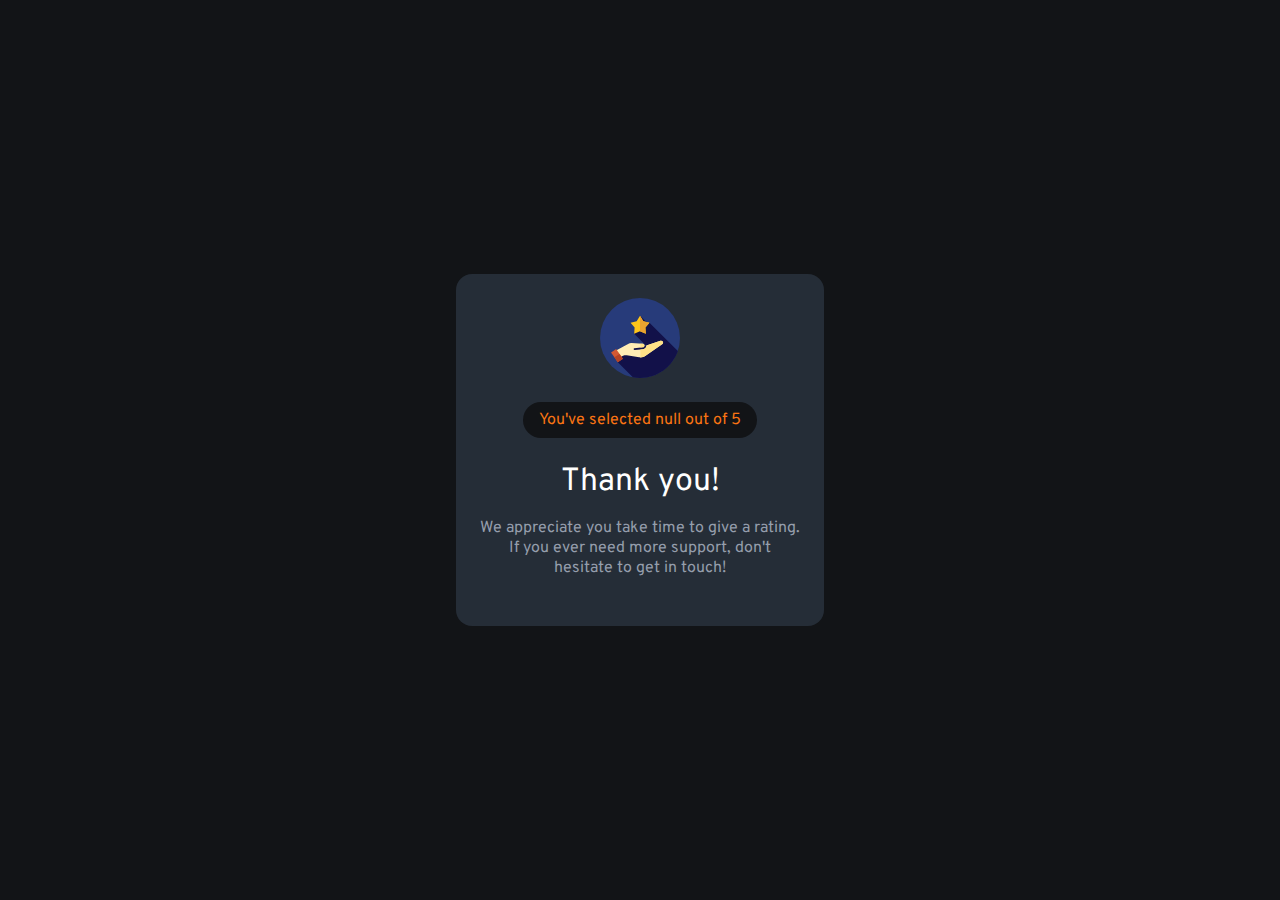
==== pages/submitted.html @ 0b96fcae "incomplete" ====
<!DOCTYPE html>
<html lang="en">
<head>
    <meta charset="UTF-8">
    <meta http-equiv="X-UA-Compatible" content="IE=edge">
    <meta name="viewport" content="width=device-width, initial-scale=1.0">
    <link rel="stylesheet" href="../style/style.css">
    <title>Document</title>
</head>
<body>
    <div class="container">
      
        <div id="rateApp" class="rate-app">
          
          <div class="top-image">
            <img src="../assets/svg/rating-rate-svgrepo-com.svg" alt="">
          </div>
          
          <div class="review">
            <span id="star"></span>
          </div>
          
          <div class="footer">
            <span>Thank you!</span>
            <p>We appreciate you take time to give a rating.
                If you ever need more support, don't hesitate to get in touch!
            </p>
          </div>
          
        
        </div>
       
      </div>
    <script src="../script.js"></script>
</body>
</html>
---- style/style.css ----
@import url("https://fonts.googleapis.com/css2?family=Overpass:wght@400;700&display=swap");
@import url(../style/submit.scss);
@import url(../style/submit.css);
body {
  display: flex;
  padding: 0;
  margin: 0;
  height: 100vh;
  width: 100vw;
  background-color: hsl(216deg, 12%, 8%);
  outline: none;
  box-sizing: border-box;
  text-decoration: none;
}

.container {
  padding: 1rem;
  width: 100%;
  display: flex;
  justify-content: center;
  align-items: center;
}

.rate-app {
  width: 20rem;
  height: 19rem;
  display: flex;
  flex-direction: column;
  gap: 1.5rem;
  padding: 1.5rem;
  background-color: hsl(213deg, 19%, 18%);
  border-radius: 1rem;
}

.header {
  display: flex;
}
.header button {
  display: flex;
  justify-content: center;
  align-items: center;
  width: 2.5rem;
  height: 2.5rem;
  background-color: hsl(216deg, 12%, 8%);
  border: none;
  cursor: pointer;
  font-size: 1rem;
  font-family: "Overpass", sans-serif;
  border-radius: 50%;
}

.intro {
  display: flex;
  flex-direction: column;
  gap: 0.9rem;
}
.intro .text-header {
  font-family: "Overpass", sans-serif;
  color: hsl(0deg, 0%, 100%);
  font-size: 2rem;
}
.intro span {
  font-size: 1rem;
  font-family: "Overpass", sans-serif;
  color: hsl(217deg, 12%, 63%);
}

.stars {
  width: 100%;
  display: flex;
  justify-content: space-between;
  font-family: "Overpass", sans-serif;
}
.stars button:hover {
  background-color: hsl(25deg, 97%, 53%);
  color: hsl(0deg, 0%, 100%);
}

.button {
  display: flex;
  justify-content: center;
  align-items: center;
  text-align: center;
  align-self: center;
  width: 2.5rem;
  height: 2.5rem;
  border: none;
  cursor: pointer;
  font-size: 1rem;
  font-family: "Overpass", sans-serif;
  border-radius: 50%;
}

.passive {
  background-color: hsl(216deg, 12%, 8%);
  color: hsl(217deg, 12%, 63%);
}

.active {
  background-color: hsl(216deg, 12%, 54%);
  color: hsl(0deg, 0%, 100%);
}

.rate {
  width: 100%;
  display: flex;
}
.rate button {
  width: 100%;
  align-self: center;
  font-size: 1rem;
  font-family: "Overpass", sans-serif;
  color: hsl(0deg, 0%, 100%);
  padding: 0.5rem 1rem;
  border: none;
  outline: none;
  background-color: hsl(25deg, 97%, 53%);
  border-radius: 1rem;
  letter-spacing: 2px;
  cursor: pointer;
}
.rate button:hover {
  background-color: hsl(0deg, 0%, 100%);
  color: hsl(25deg, 97%, 53%);
}

@media (max-width: 500px) {
  body {
    display: flex;
    padding: 0;
    margin: 0;
    height: 100vh;
    width: 100vw;
  }
  .container {
    display: flex;
    width: 100%;
    justify-content: center;
    align-items: center;
  }
  .rate-app {
    width: 17rem;
    height: 20rem;
  }
}/*# sourceMappingURL=style.css.map */
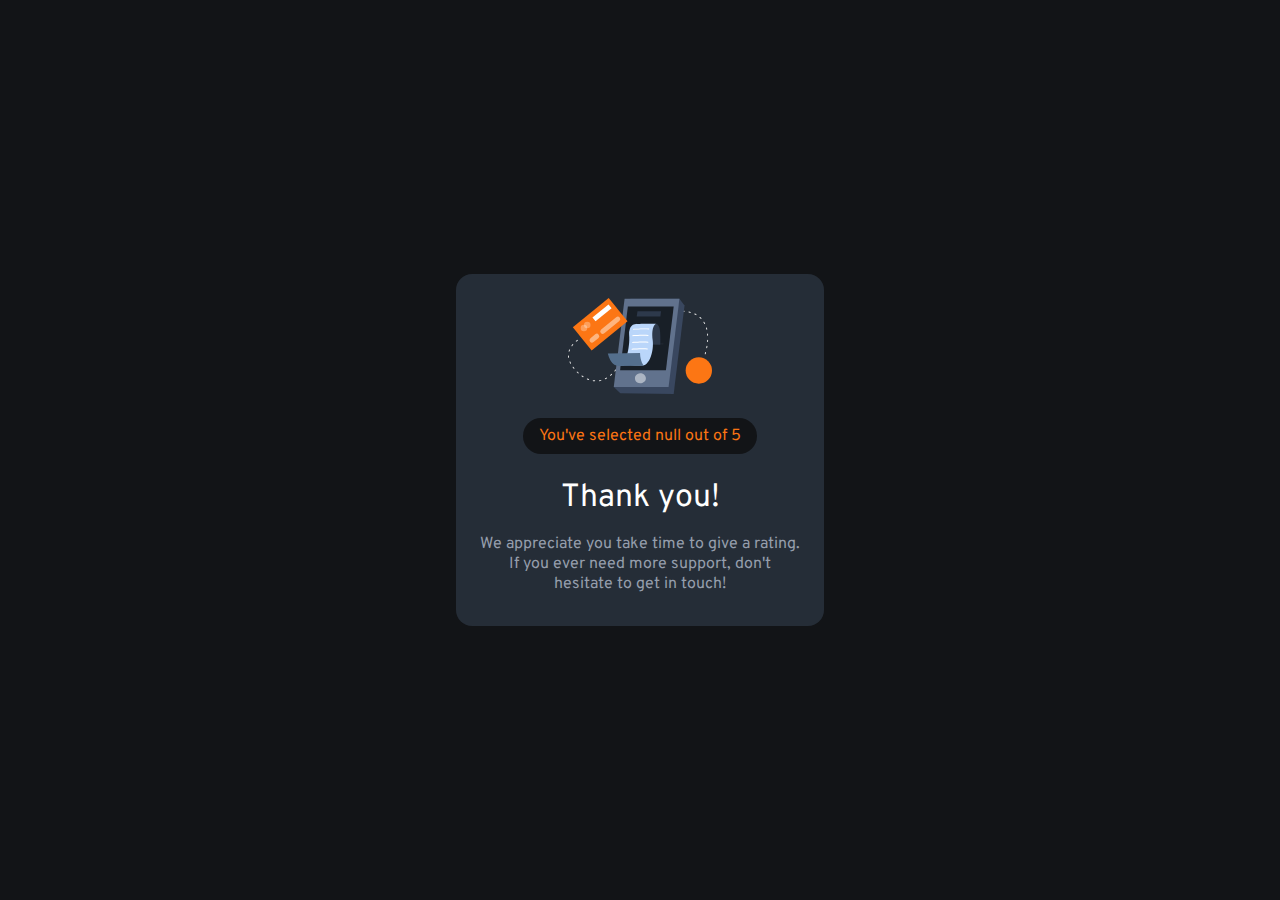
==== commit 0038e8f7: "completed" ====
--- a/pages/submitted.html
+++ b/pages/submitted.html
@@ -4,16 +4,17 @@
     <meta charset="UTF-8">
     <meta http-equiv="X-UA-Compatible" content="IE=edge">
     <meta name="viewport" content="width=device-width, initial-scale=1.0">
+    <link rel="shortcut icon" href="../assets/svg/icon-star.svg" type="image/x-icon">
     <link rel="stylesheet" href="../style/style.css">
-    <title>Document</title>
+    <title>Thank You</title>
 </head>
 <body>
     <div class="container">
       
-        <div id="rateApp" class="rate-app">
+        <div class="rate-app">
           
           <div class="top-image">
-            <img src="../assets/svg/rating-rate-svgrepo-com.svg" alt="">
+            <img src="../assets/svg/illustration-thank-you.svg" alt="">
           </div>
           
           <div class="review">
--- a/style/style.css
+++ b/style/style.css
@@ -1,5 +1,4 @@
 @import url("https://fonts.googleapis.com/css2?family=Overpass:wght@400;700&display=swap");
-@import url(../style/submit.scss);
 @import url(../style/submit.css);
 body {
   display: flex;
@@ -30,6 +29,7 @@
   padding: 1.5rem;
   background-color: hsl(213deg, 19%, 18%);
   border-radius: 1rem;
+
 }
 
 .header {
@@ -133,13 +133,14 @@
     width: 100vw;
   }
   .container {
+    height: 70%;
     display: flex;
     width: 100%;
     justify-content: center;
     align-items: center;
   }
   .rate-app {
-    width: 17rem;
+    width: 15rem;
     height: 20rem;
   }
 }/*# sourceMappingURL=style.css.map */